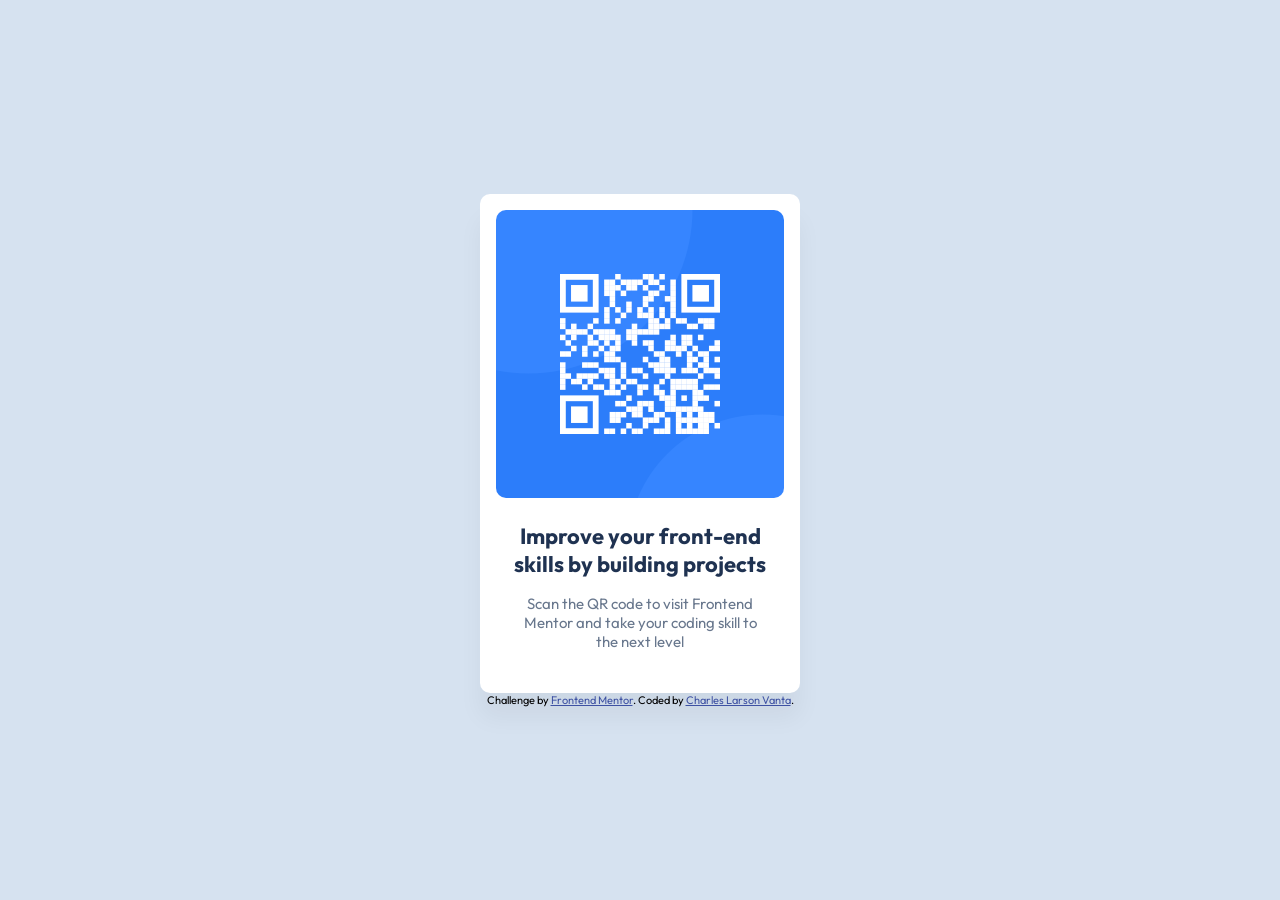
==== qr-code-challenge/index.html @ 1be7bfbd "Rename QR Code folder to qr-code-component" ====
<!doctype html>
<html lang="en">
  <head>
    <meta charset="UTF-8" />
    <meta name="viewport" content="width=device-width, initial-scale=1.0" />
    <link rel="stylesheet" href="styles.css" />
    <link rel="icon" type="image/png" href="assets/favicon-32x32.png" />
    <title>Frontend Mentor | QR code component</title>
  </head>
  <body>
    <main>
      <article class="container">
        <div class="qr-code-container">
          <img
            src="assets/image-qr-code.png"
            alt="QR code to frontendmentor.io"
          />
        </div>

        <div class="qr-code-details">
          <h1 class="title">
            Improve your front-end skills by building projects
          </h1>
          <p class="subtitle">
            Scan the QR code to visit Frontend Mentor and take your coding skill
            to the next level
          </p>
        </div>
      </article>
      <div class="attribution">
    Challenge by <a href="https://www.frontendmentor.io/challenges/qr-code-component-iux_sIO_H" target="_blank">Frontend Mentor</a>. 
    Coded by <a href="https://www.frontendmentor.io/profile/lrsnvanta" target="_blank">Charles Larson Vanta</a>.
  </div>
    </main>
  </body>
</html>
---- qr-code-challenge/styles.css ----
@import url("https://fonts.googleapis.com/css2?family=Outfit:wght@100..900&family=Roboto:ital,wght@0,100..900;1,100..900&display=swap");

* {
  box-sizing: border-box;
}

body,
html {
  margin: 0;
  padding: 0;
}

body {
  display: flex;
  justify-content: center;
  align-items: center;
  height: 100vh;
  background-color: hsl(212, 45%, 89%);
}

.container {
  display: flex;
  flex-direction: column;
  gap: 24px;
  width: 320px;
  height: 499px;
  background-color: hsl(0, 0%, 100%);
  padding: 1em 1em 2.5em 1em;
  border-radius: 10px;
  box-shadow: 0 25px 25px 0 rgba(0, 0, 0, 0.0477);
}

img {
  display: block;
  width: 288px;
  height: 288px;
  border-radius: 10px;
}

.qr-code-details {
  display: flex;
  flex-direction: column;
  gap: 16px;
  padding: 0 1em 0 1em;
}

h1,
p {
  text-align: center;
  font-family: "Outfit", sans-serif;
  margin: 0;
}

.title {
  color: hsl(218, 44%, 22%);
  font-size: 22px;
  font-weight: 700;
}

.subtitle {
  color: hsl(216, 15%, 48%);
  font-size: 15px;
  font-weight: 400;
}

.attribution {
  font-size: 11px; 
  text-align: center;
  font-family: "Outfit", sans-serif;
}

.attribution a {
  color: hsl(228, 45%, 44%);
}
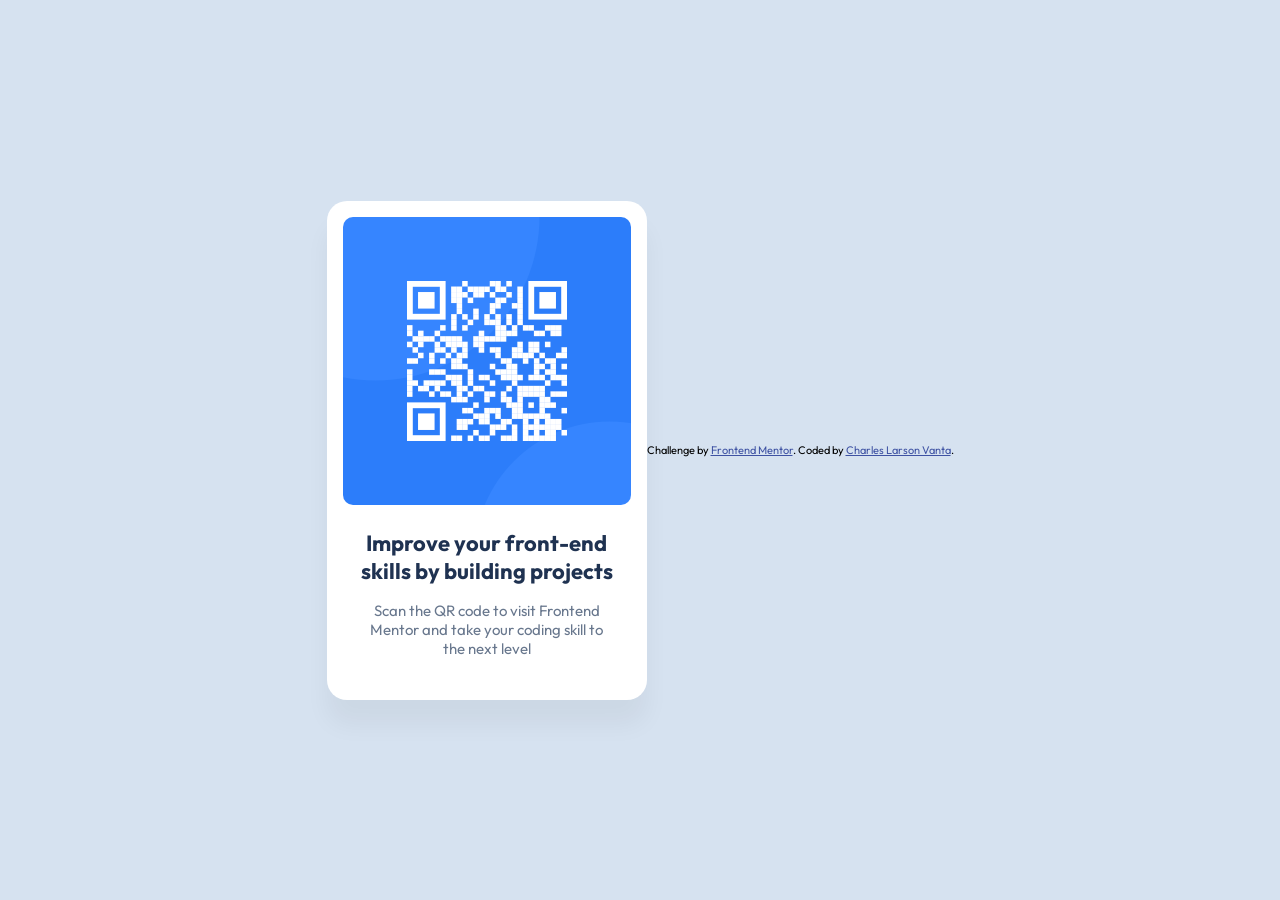
==== commit 53711423: "Update index.html" ====
--- a/qr-code-challenge/index.html
+++ b/qr-code-challenge/index.html
@@ -27,10 +27,17 @@
           </p>
         </div>
       </article>
-      <div class="attribution">
-    Challenge by <a href="https://www.frontendmentor.io/challenges/qr-code-component-iux_sIO_H" target="_blank">Frontend Mentor</a>. 
-    Coded by <a href="https://www.frontendmentor.io/profile/lrsnvanta" target="_blank">Charles Larson Vanta</a>.
-  </div>
     </main>
+    <footer class="attribution">
+      Challenge by
+      <a
+        href="https://www.frontendmentor.io/challenges/qr-code-component-iux_sIO_H"
+        target="_blank"
+        >Frontend Mentor</a
+      >. Coded by
+      <a href="https://www.frontendmentor.io/profile/lrsnvanta" target="_blank"
+        >Charles Larson Vanta</a
+      >.
+    </footer>
   </body>
 </html>
--- a/qr-code-challenge/styles.css
+++ b/qr-code-challenge/styles.css
@@ -26,7 +26,7 @@
   height: 499px;
   background-color: hsl(0, 0%, 100%);
   padding: 1em 1em 2.5em 1em;
-  border-radius: 10px;
+  border-radius: 20px;
   box-shadow: 0 25px 25px 0 rgba(0, 0, 0, 0.0477);
 }
 
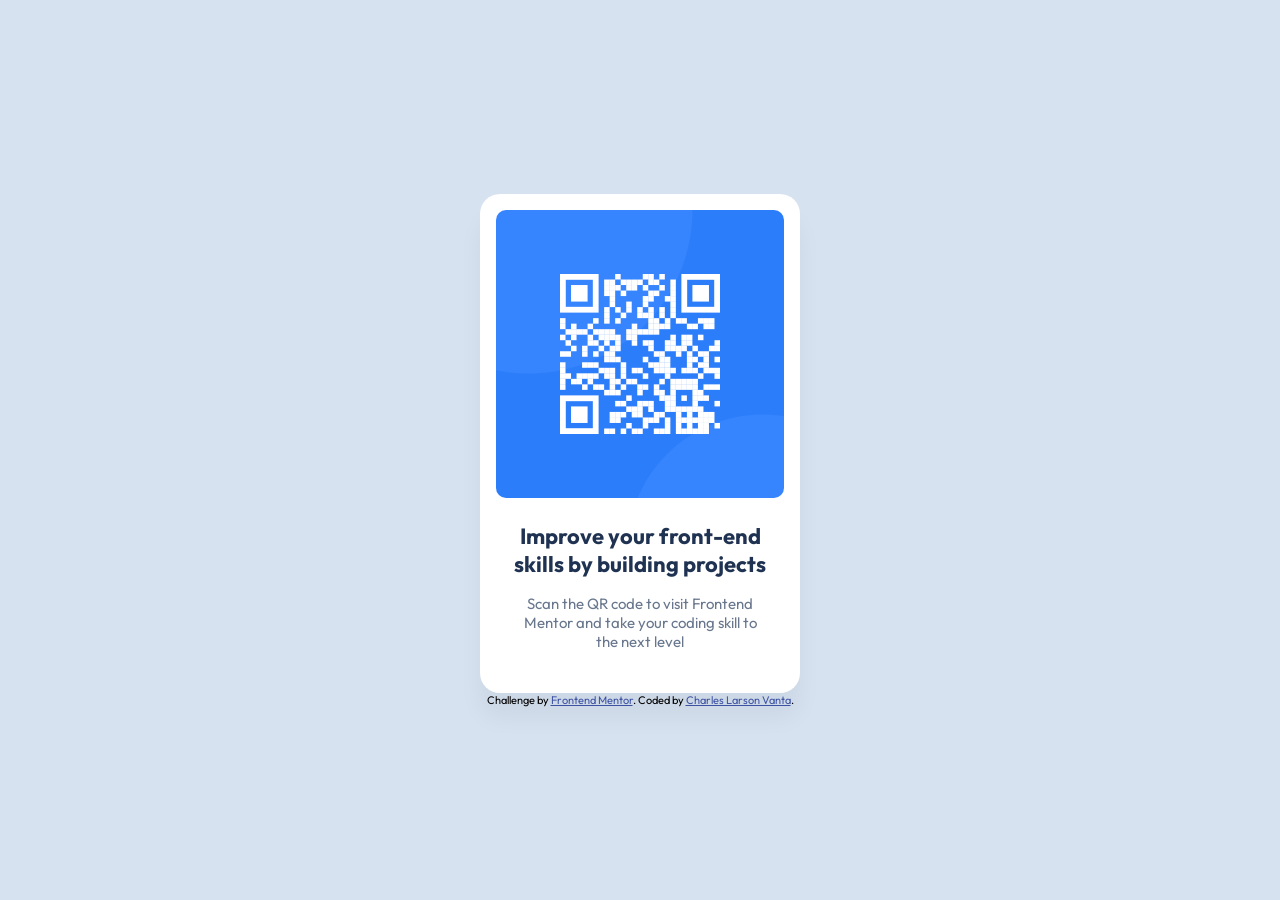
==== commit 20d93ed5: "Update index.html & styles.css" ====
--- a/qr-code-challenge/index.html
+++ b/qr-code-challenge/index.html
@@ -9,7 +9,7 @@
   </head>
   <body>
     <main>
-      <article class="container">
+      <div class="container">
         <div class="qr-code-container">
           <img
             src="assets/image-qr-code.png"
@@ -21,12 +21,12 @@
           <h1 class="title">
             Improve your front-end skills by building projects
           </h1>
-          <p class="subtitle">
+          <h2 class="subtitle">
             Scan the QR code to visit Frontend Mentor and take your coding skill
             to the next level
-          </p>
+          </h2>
         </div>
-      </article>
+      </div>
     </main>
     <footer class="attribution">
       Challenge by
--- a/qr-code-challenge/styles.css
+++ b/qr-code-challenge/styles.css
@@ -12,6 +12,7 @@
 
 body {
   display: flex;
+  flex-direction: column;
   justify-content: center;
   align-items: center;
   height: 100vh;
@@ -45,7 +46,7 @@
 }
 
 h1,
-p {
+h2 {
   text-align: center;
   font-family: "Outfit", sans-serif;
   margin: 0;
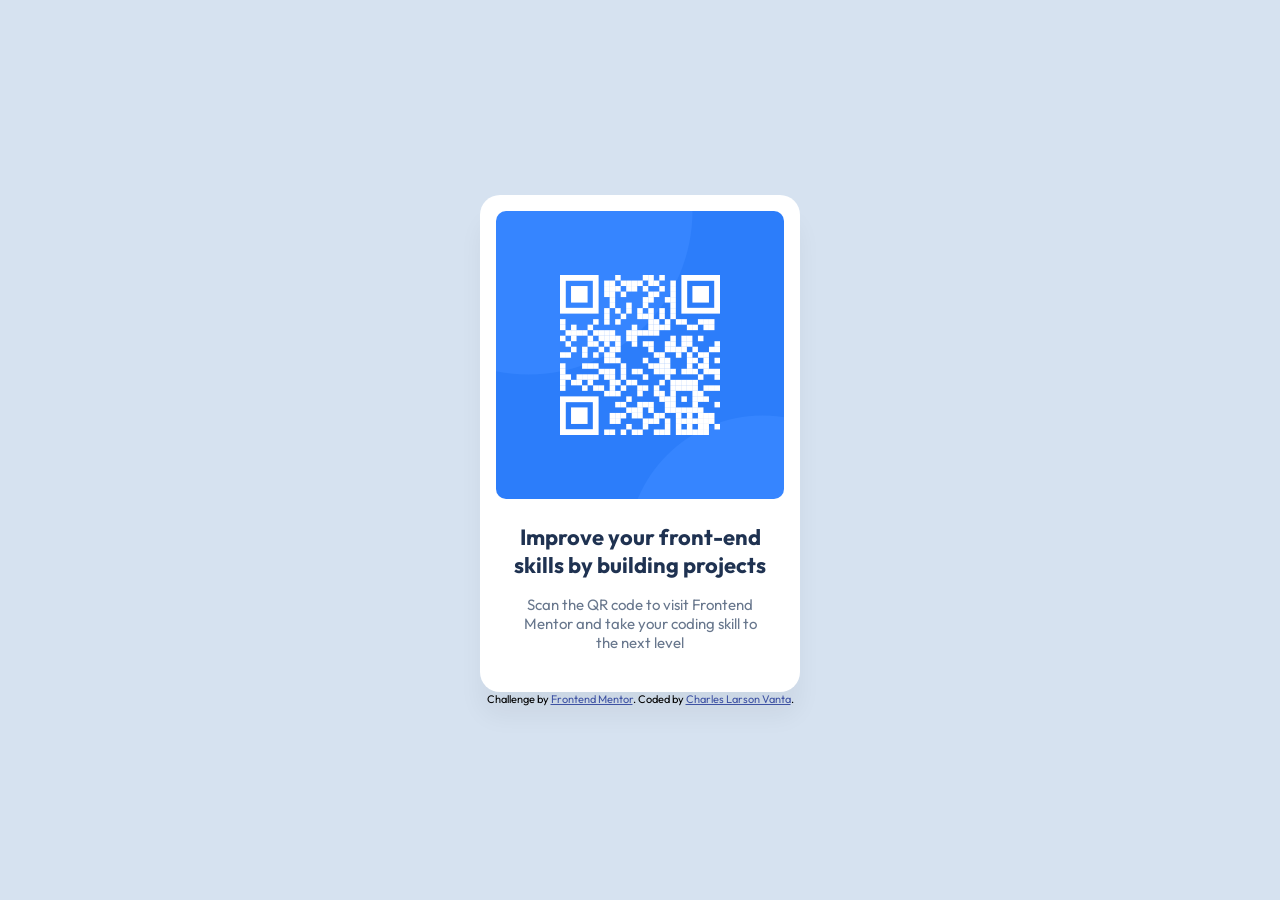
==== commit 523b4229: "Update index.html & styles.css" ====
--- a/qr-code-challenge/index.html
+++ b/qr-code-challenge/index.html
@@ -9,7 +9,7 @@
   </head>
   <body>
     <main>
-      <div class="container">
+      <section class="container">
         <div class="qr-code-container">
           <img
             src="assets/image-qr-code.png"
@@ -26,7 +26,7 @@
             to the next level
           </h2>
         </div>
-      </div>
+      </section>
     </main>
     <footer class="attribution">
       Challenge by
@@ -40,4 +40,4 @@
       >.
     </footer>
   </body>
-</html>
+</html>
--- a/qr-code-challenge/styles.css
+++ b/qr-code-challenge/styles.css
@@ -15,34 +15,32 @@
   flex-direction: column;
   justify-content: center;
   align-items: center;
-  height: 100vh;
+  min-height: 100vh;
   background-color: hsl(212, 45%, 89%);
 }
 
 .container {
   display: flex;
   flex-direction: column;
-  gap: 24px;
-  width: 320px;
-  height: 499px;
+  gap: 1.5rem;
+  max-width: 20rem;
   background-color: hsl(0, 0%, 100%);
-  padding: 1em 1em 2.5em 1em;
+  padding: 1rem 1rem 2.5rem;
   border-radius: 20px;
-  box-shadow: 0 25px 25px 0 rgba(0, 0, 0, 0.0477);
+  box-shadow: 0 25px 25px rgba(0, 0, 0, 0.0477);
 }
 
 img {
   display: block;
-  width: 288px;
-  height: 288px;
+  width: 100%;
   border-radius: 10px;
 }
 
 .qr-code-details {
   display: flex;
   flex-direction: column;
-  gap: 16px;
-  padding: 0 1em 0 1em;
+  gap: 1rem;
+  padding: 0 1rem;
 }
 
 h1,
@@ -54,18 +52,18 @@
 
 .title {
   color: hsl(218, 44%, 22%);
-  font-size: 22px;
+  font-size: 1.375rem;
   font-weight: 700;
 }
 
 .subtitle {
   color: hsl(216, 15%, 48%);
-  font-size: 15px;
+  font-size: 0.9375rem;
   font-weight: 400;
 }
 
 .attribution {
-  font-size: 11px; 
+  font-size: 0.6875rem;
   text-align: center;
   font-family: "Outfit", sans-serif;
 }
